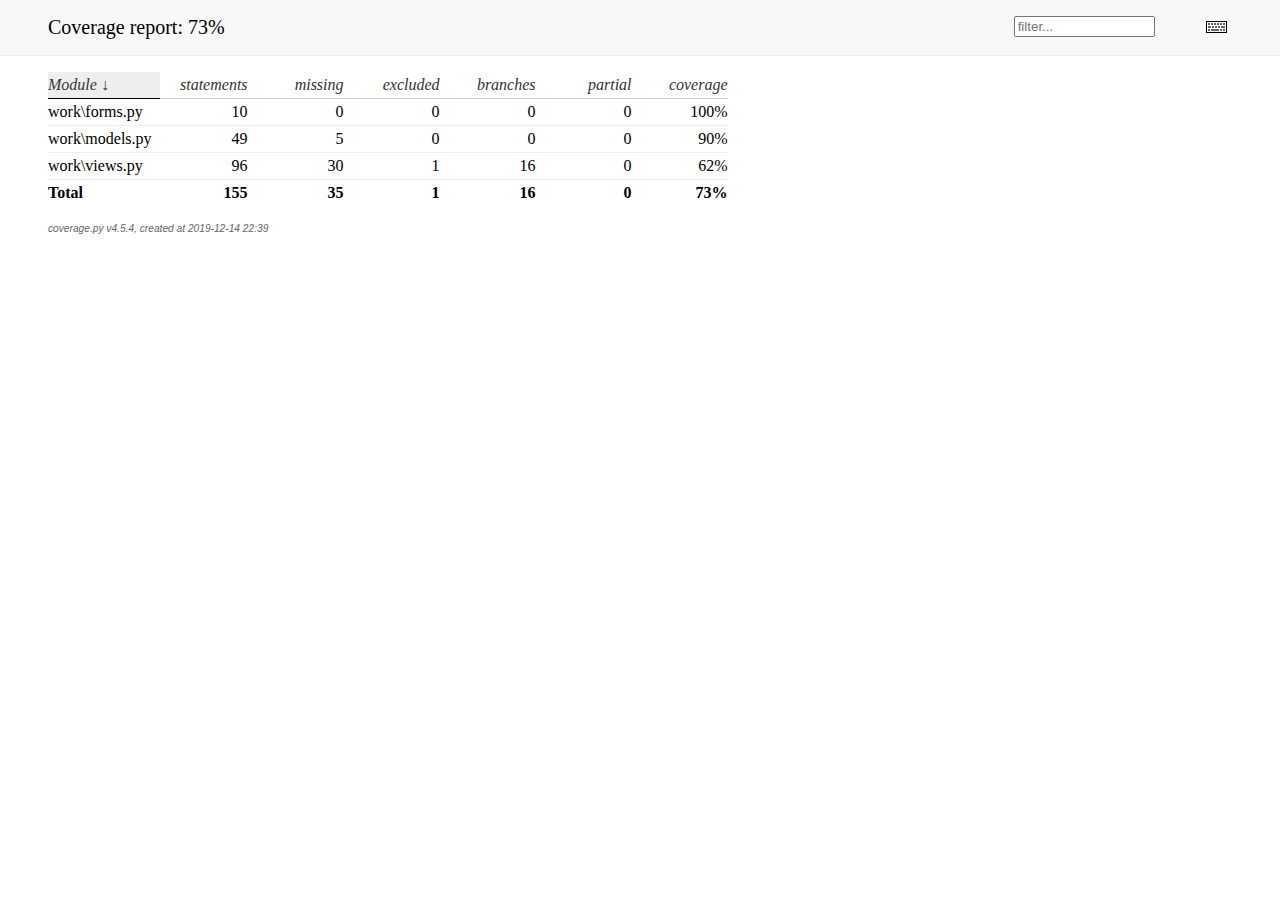
==== coverage_html_report/index.html @ 25d7dbfd "add tests" ====
<!DOCTYPE html>
<html>
<head>
    <meta http-equiv="Content-Type" content="text/html; charset=utf-8">
    <title>Coverage report</title>
    <link rel="stylesheet" href="style.css" type="text/css">
    
    <script type="text/javascript" src="jquery.min.js"></script>
    <script type="text/javascript" src="jquery.ba-throttle-debounce.min.js"></script>
    <script type="text/javascript" src="jquery.tablesorter.min.js"></script>
    <script type="text/javascript" src="jquery.hotkeys.js"></script>
    <script type="text/javascript" src="coverage_html.js"></script>
    <script type="text/javascript">
        jQuery(document).ready(coverage.index_ready);
    </script>
</head>
<body class="indexfile">

<div id="header">
    <div class="content">
        <h1>Coverage report:
            <span class="pc_cov">73%</span>
        </h1>

        <img id="keyboard_icon" src="keybd_closed.png" alt="Show keyboard shortcuts" />

        <form id="filter_container">
            <input id="filter" type="text" value="" placeholder="filter..." />
        </form>
    </div>
</div>

<div class="help_panel">
    <img id="panel_icon" src="keybd_open.png" alt="Hide keyboard shortcuts" />
    <p class="legend">Hot-keys on this page</p>
    <div>
    <p class="keyhelp">
        <span class="key">n</span>
        <span class="key">s</span>
        <span class="key">m</span>
        <span class="key">x</span>
        
        <span class="key">b</span>
        <span class="key">p</span>
        
        <span class="key">c</span> &nbsp; change column sorting
    </p>
    </div>
</div>

<div id="index">
    <table class="index">
        <thead>
            
            <tr class="tablehead" title="Click to sort">
                <th class="name left headerSortDown shortkey_n">Module</th>
                <th class="shortkey_s">statements</th>
                <th class="shortkey_m">missing</th>
                <th class="shortkey_x">excluded</th>
                
                <th class="shortkey_b">branches</th>
                <th class="shortkey_p">partial</th>
                
                <th class="right shortkey_c">coverage</th>
            </tr>
        </thead>
        
        <tfoot>
            <tr class="total">
                <td class="name left">Total</td>
                <td>155</td>
                <td>35</td>
                <td>1</td>
                
                <td>16</td>
                <td>0</td>
                
                <td class="right" data-ratio="124 171">73%</td>
            </tr>
        </tfoot>
        <tbody>
            
            <tr class="file">
                <td class="name left"><a href="work_forms_py.html">work\forms.py</a></td>
                <td>10</td>
                <td>0</td>
                <td>0</td>
                
                <td>0</td>
                <td>0</td>
                
                <td class="right" data-ratio="10 10">100%</td>
            </tr>
            
            <tr class="file">
                <td class="name left"><a href="work_models_py.html">work\models.py</a></td>
                <td>49</td>
                <td>5</td>
                <td>0</td>
                
                <td>0</td>
                <td>0</td>
                
                <td class="right" data-ratio="44 49">90%</td>
            </tr>
            
            <tr class="file">
                <td class="name left"><a href="work_views_py.html">work\views.py</a></td>
                <td>96</td>
                <td>30</td>
                <td>1</td>
                
                <td>16</td>
                <td>0</td>
                
                <td class="right" data-ratio="70 112">62%</td>
            </tr>
            
        </tbody>
    </table>

    <p id="no_rows">
        No items found using the specified filter.
    </p>
</div>

<div id="footer">
    <div class="content">
        <p>
            <a class="nav" href="https://coverage.readthedocs.io">coverage.py v4.5.4</a>,
            created at 2019-12-14 22:39
        </p>
    </div>
</div>

</body>
</html>
---- coverage_html_report/style.css ----
/* Licensed under the Apache License: http://www.apache.org/licenses/LICENSE-2.0 */
/* For details: https://bitbucket.org/ned/coveragepy/src/default/NOTICE.txt */

/* CSS styles for coverage.py. */

/* Page-wide styles */
html, body, h1, h2, h3, p, table, td, th {
    margin: 0;
    padding: 0;
    border: 0;
    outline: 0;
    font-weight: inherit;
    font-style: inherit;
    font-size: 100%;
    font-family: inherit;
    vertical-align: baseline;
    }

/* Set baseline grid to 16 pt. */
body {
    font-family: georgia, serif;
    font-size: 1em;
    }

html>body {
    font-size: 16px;
    }

/* Set base font size to 12/16 */
p {
    font-size: .75em;           /* 12/16 */
    line-height: 1.33333333em;  /* 16/12 */
    }

table {
    border-collapse: collapse;
    }
td {
    vertical-align: top;
}
table tr.hidden {
    display: none !important;
    }

p#no_rows {
    display: none;
    font-size: 1.2em;
    }

a.nav {
    text-decoration: none;
    color: inherit;
    }
a.nav:hover {
    text-decoration: underline;
    color: inherit;
    }

/* Page structure */
#header {
    background: #f8f8f8;
    width: 100%;
    border-bottom: 1px solid #eee;
    }

#source {
    padding: 1em;
    font-family: Consolas, "Liberation Mono", Menlo, Courier, monospace;
    }

.indexfile #footer {
    margin: 1em 3em;
    }

.pyfile #footer {
    margin: 1em 1em;
    }

#footer .content {
    padding: 0;
    font-size: 85%;
    font-family: verdana, sans-serif;
    color: #666666;
    font-style: italic;
    }

#index {
    margin: 1em 0 0 3em;
    }

/* Header styles */
#header .content {
    padding: 1em 3em;
    }

h1 {
    font-size: 1.25em;
    display: inline-block;
}

#filter_container {
    display: inline-block;
    float: right;
    margin: 0 2em 0 0;
}
#filter_container input {
    width: 10em;
}

h2.stats {
    margin-top: .5em;
    font-size: 1em;
}
.stats span {
    border: 1px solid;
    padding: .1em .25em;
    margin: 0 .1em;
    cursor: pointer;
    border-color: #999 #ccc #ccc #999;
}
.stats span.hide_run, .stats span.hide_exc,
.stats span.hide_mis, .stats span.hide_par,
.stats span.par.hide_run.hide_par {
    border-color: #ccc #999 #999 #ccc;
}
.stats span.par.hide_run {
    border-color: #999 #ccc #ccc #999;
}

.stats span.run {
    background: #ddffdd;
}
.stats span.exc {
    background: #eeeeee;
}
.stats span.mis {
    background: #ffdddd;
}
.stats span.hide_run {
    background: #eeffee;
}
.stats span.hide_exc {
    background: #f5f5f5;
}
.stats span.hide_mis {
    background: #ffeeee;
}
.stats span.par {
    background: #ffffaa;
}
.stats span.hide_par {
    background: #ffffcc;
}

/* Help panel */
#keyboard_icon {
    float: right;
    margin: 5px;
    cursor: pointer;
}

.help_panel {
    position: absolute;
    background: #ffffcc;
    padding: .5em;
    border: 1px solid #883;
    display: none;
}

.indexfile .help_panel {
    width: 20em; height: 4em;
}

.pyfile .help_panel {
    width: 16em; height: 8em;
}

.help_panel .legend {
    font-style: italic;
    margin-bottom: 1em;
}

#panel_icon {
    float: right;
    cursor: pointer;
}

.keyhelp {
    margin: .75em;
}

.keyhelp .key {
    border: 1px solid black;
    border-color: #888 #333 #333 #888;
    padding: .1em .35em;
    font-family: monospace;
    font-weight: bold;
    background: #eee;
}

/* Source file styles */
.linenos p {
    text-align: right;
    margin: 0;
    padding: 0 .5em;
    color: #999999;
    font-family: verdana, sans-serif;
    font-size: .625em;   /* 10/16 */
    line-height: 1.6em;  /* 16/10 */
    }
.linenos p.highlight {
    background: #ffdd00;
    }
.linenos p a {
    text-decoration: none;
    color: #999999;
    }
.linenos p a:hover {
    text-decoration: underline;
    color: #999999;
    }

td.text {
    width: 100%;
    }
.text p {
    margin: 0;
    padding: 0 0 0 .5em;
    border-left: 2px solid #ffffff;
    white-space: pre;
    position: relative;
    }

.text p.mis {
    background: #ffdddd;
    border-left: 2px solid #ff0000;
    }
.text p.run, .text p.run.hide_par {
    background: #ddffdd;
    border-left: 2px solid #00ff00;
    }
.text p.exc {
    background: #eeeeee;
    border-left: 2px solid #808080;
    }
.text p.par, .text p.par.hide_run {
    background: #ffffaa;
    border-left: 2px solid #eeee99;
    }
.text p.hide_run, .text p.hide_exc, .text p.hide_mis, .text p.hide_par,
.text p.hide_run.hide_par {
    background: inherit;
    }

.text span.annotate {
    font-family: georgia;
    color: #666;
    float: right;
    padding-right: .5em;
    }
.text p.hide_par span.annotate {
    display: none;
    }
.text span.annotate.long {
    display: none;
    }
.text p:hover span.annotate.long {
    display: block;
    max-width: 50%;
    white-space: normal;
    float: right;
    position: absolute;
    top: 1.75em;
    right: 1em;
    width: 30em;
    height: auto;
    color: #333;
    background: #ffffcc;
    border: 1px solid #888;
    padding: .25em .5em;
    z-index: 999;
    border-radius: .2em;
    box-shadow: #cccccc .2em .2em .2em;
    }

/* Syntax coloring */
.text .com {
    color: green;
    font-style: italic;
    line-height: 1px;
    }
.text .key {
    font-weight: bold;
    line-height: 1px;
    }
.text .str {
    color: #000080;
    }

/* index styles */
#index td, #index th {
    text-align: right;
    width: 5em;
    padding: .25em .5em;
    border-bottom: 1px solid #eee;
    }
#index th {
    font-style: italic;
    color: #333;
    border-bottom: 1px solid #ccc;
    cursor: pointer;
    }
#index th:hover {
    background: #eee;
    border-bottom: 1px solid #999;
    }
#index td.left, #index th.left {
    padding-left: 0;
    }
#index td.right, #index th.right {
    padding-right: 0;
    }
#index th.headerSortDown, #index th.headerSortUp {
    border-bottom: 1px solid #000;
    white-space: nowrap;
    background: #eee;
    }
#index th.headerSortDown:after {
    content: " ↓";
}
#index th.headerSortUp:after {
    content: " ↑";
}
#index td.name, #index th.name {
    text-align: left;
    width: auto;
    }
#index td.name a {
    text-decoration: none;
    color: #000;
    }
#index tr.total,
#index tr.total_dynamic {
    }
#index tr.total td,
#index tr.total_dynamic td {
    font-weight: bold;
    border-top: 1px solid #ccc;
    border-bottom: none;
    }
#index tr.file:hover {
    background: #eeeeee;
    }
#index tr.file:hover td.name {
    text-decoration: underline;
    color: #000;
    }

/* scroll marker styles */
#scroll_marker {
    position: fixed;
    right: 0;
    top: 0;
    width: 16px;
    height: 100%;
    background: white;
    border-left: 1px solid #eee;
    }

#scroll_marker .marker {
    background: #eedddd;
    position: absolute;
    min-height: 3px;
    width: 100%;
    }
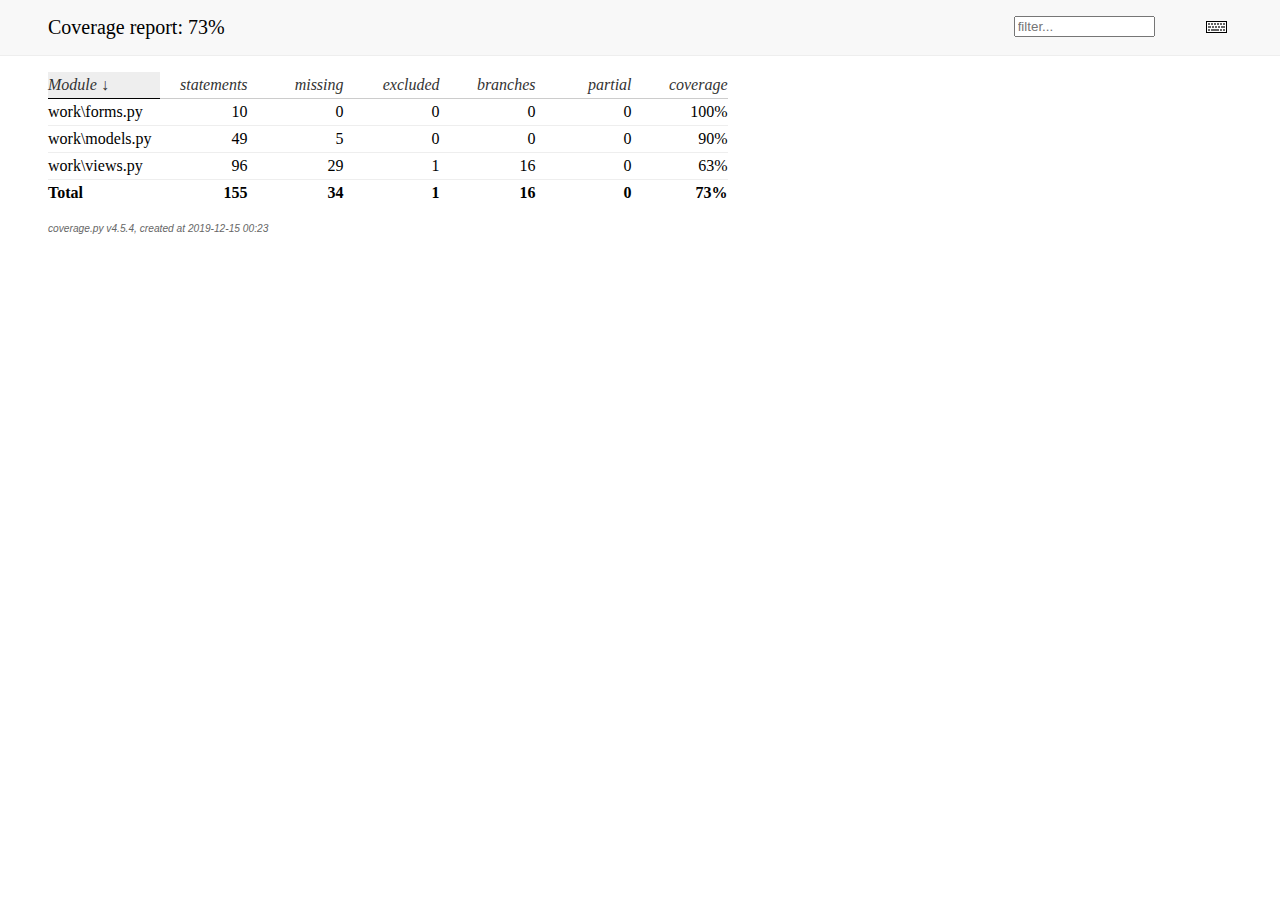
==== commit 4de96be9: "update tests" ====
--- a/coverage_html_report/index.html
+++ b/coverage_html_report/index.html
@@ -72,13 +72,13 @@
             <tr class="total">
                 <td class="name left">Total</td>
                 <td>155</td>
-                <td>35</td>
+                <td>34</td>
                 <td>1</td>
                 
                 <td>16</td>
                 <td>0</td>
                 
-                <td class="right" data-ratio="124 171">73%</td>
+                <td class="right" data-ratio="125 171">73%</td>
             </tr>
         </tfoot>
         <tbody>
@@ -110,13 +110,13 @@
             <tr class="file">
                 <td class="name left"><a href="work_views_py.html">work\views.py</a></td>
                 <td>96</td>
-                <td>30</td>
+                <td>29</td>
                 <td>1</td>
                 
                 <td>16</td>
                 <td>0</td>
                 
-                <td class="right" data-ratio="70 112">62%</td>
+                <td class="right" data-ratio="71 112">63%</td>
             </tr>
             
         </tbody>
@@ -131,7 +131,7 @@
     <div class="content">
         <p>
             <a class="nav" href="https://coverage.readthedocs.io">coverage.py v4.5.4</a>,
-            created at 2019-12-14 22:39
+            created at 2019-12-15 00:23
         </p>
     </div>
 </div>
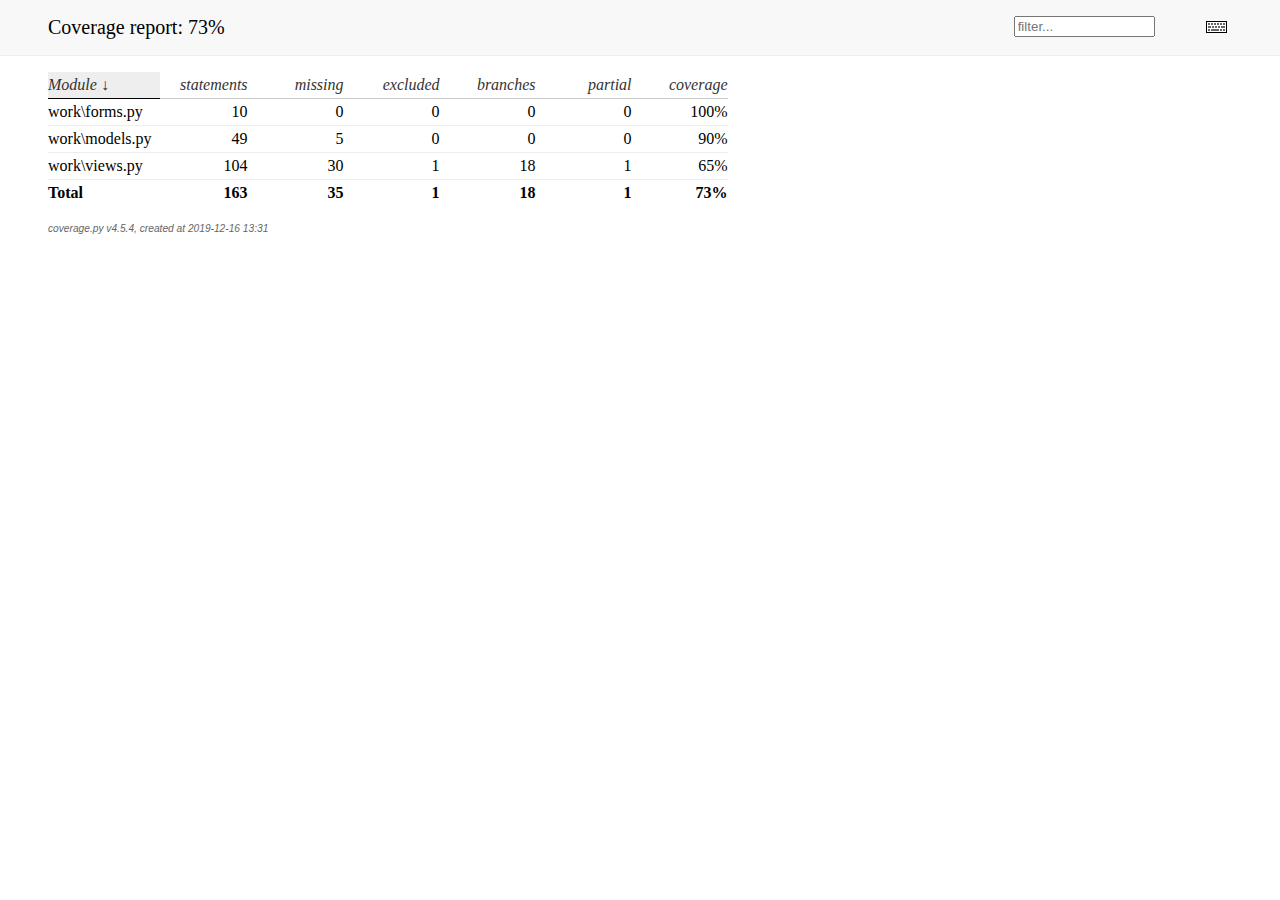
==== commit 4f5a01d7: "update tests" ====
--- a/coverage_html_report/index.html
+++ b/coverage_html_report/index.html
@@ -71,14 +71,14 @@
         <tfoot>
             <tr class="total">
                 <td class="name left">Total</td>
-                <td>155</td>
-                <td>34</td>
+                <td>163</td>
+                <td>35</td>
                 <td>1</td>
                 
-                <td>16</td>
-                <td>0</td>
+                <td>18</td>
+                <td>1</td>
                 
-                <td class="right" data-ratio="125 171">73%</td>
+                <td class="right" data-ratio="133 181">73%</td>
             </tr>
         </tfoot>
         <tbody>
@@ -109,14 +109,14 @@
             
             <tr class="file">
                 <td class="name left"><a href="work_views_py.html">work\views.py</a></td>
-                <td>96</td>
-                <td>29</td>
+                <td>104</td>
+                <td>30</td>
                 <td>1</td>
                 
-                <td>16</td>
-                <td>0</td>
+                <td>18</td>
+                <td>1</td>
                 
-                <td class="right" data-ratio="71 112">63%</td>
+                <td class="right" data-ratio="79 122">65%</td>
             </tr>
             
         </tbody>
@@ -131,7 +131,7 @@
     <div class="content">
         <p>
             <a class="nav" href="https://coverage.readthedocs.io">coverage.py v4.5.4</a>,
-            created at 2019-12-15 00:23
+            created at 2019-12-16 13:31
         </p>
     </div>
 </div>
